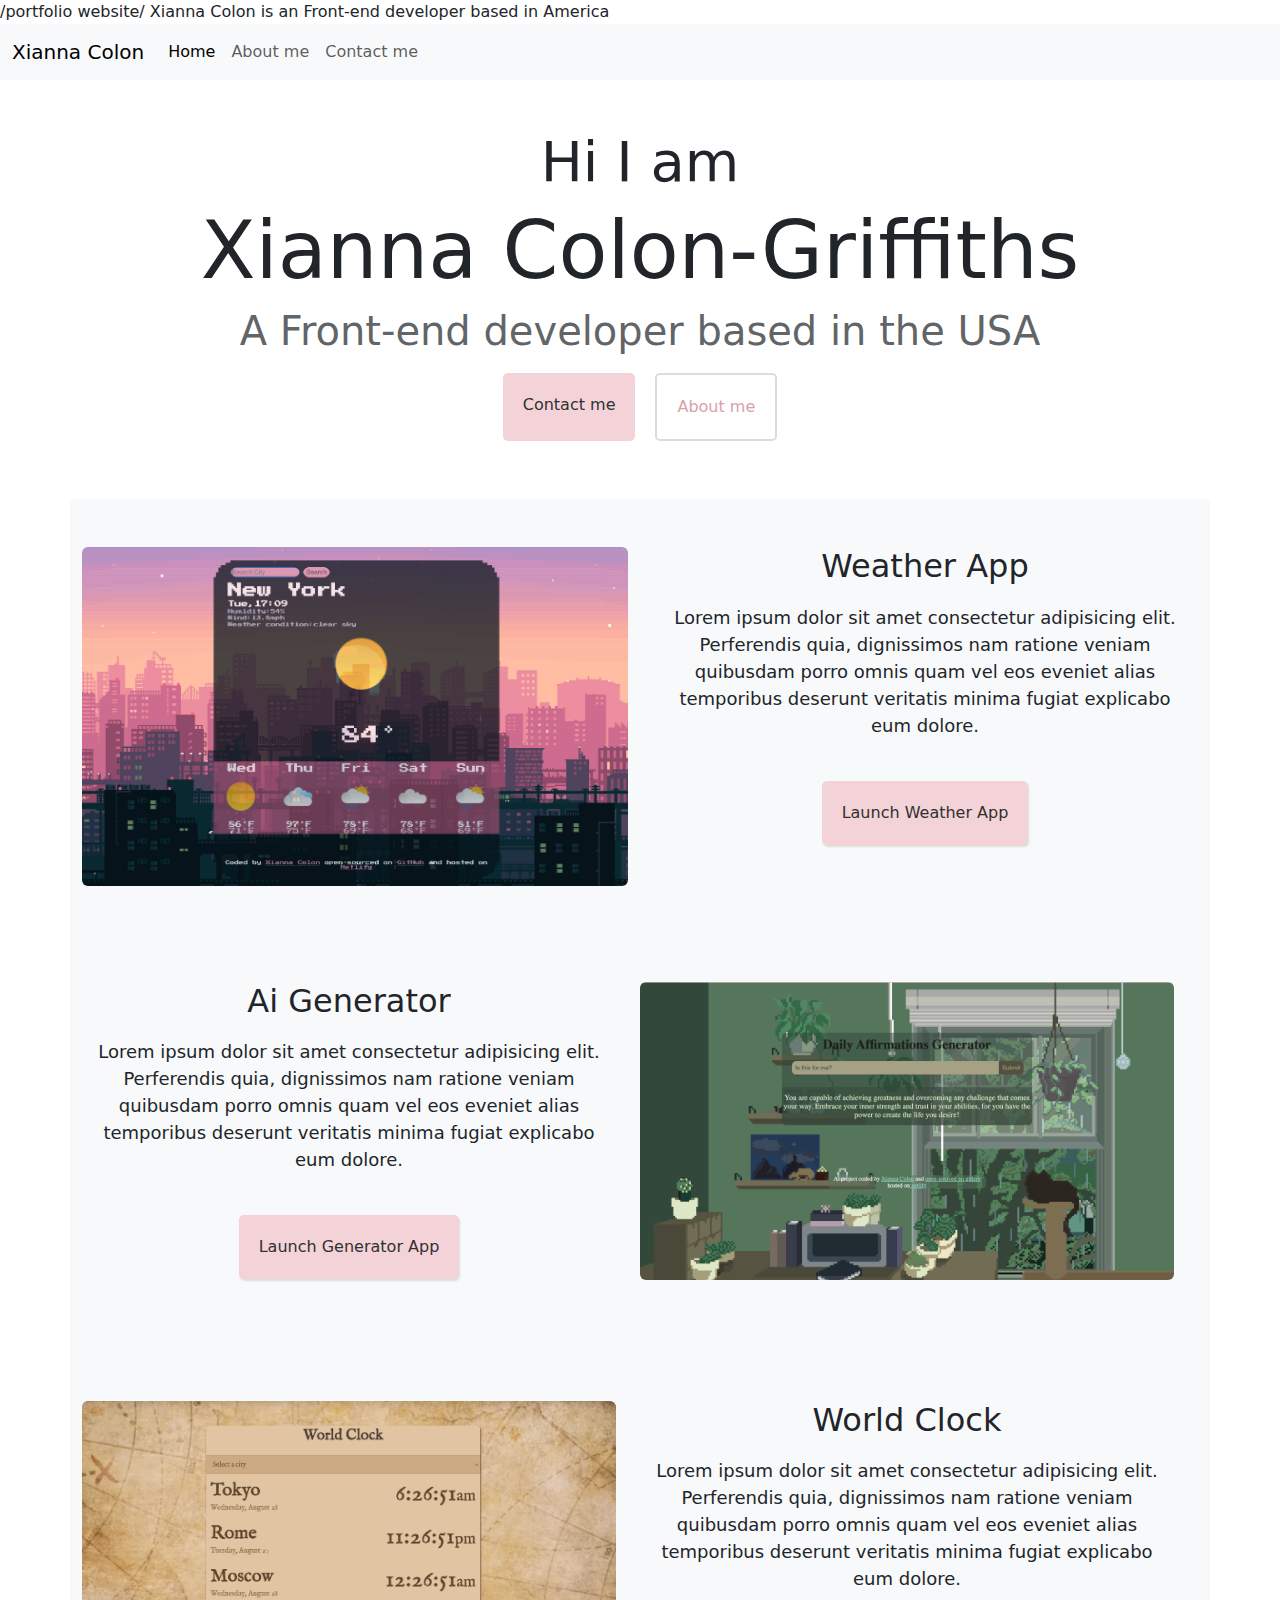
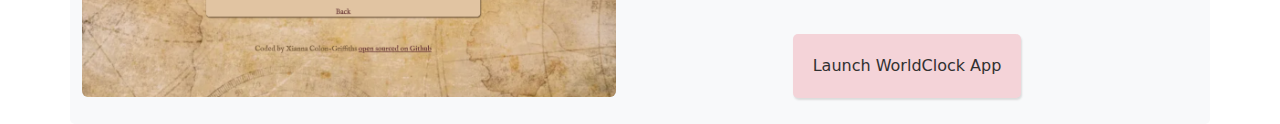
==== index.html @ 16da9061 "added the project to github" ====
<!DOCTYPE html>
<html lang="en">
  <head>
    <meta charset="UTF-8" />
    <meta name="viewport" content="width=device-width, initial-scale=1.0" />
    <meta http-equiv="X-UA-Compatible" content="ie=edge" />
    <meta:description> /portfolio website/ Xianna Colon is an Front-end developer based in America</meta:description>
    <link rel="stylesheet" href="src/style.css" />
    <link
      href="https://cdn.jsdelivr.net/npm/bootstrap@5.3.3/dist/css/bootstrap.min.css"
      rel="stylesheet"
      integrity="sha384-QWTKZyjpPEjISv5WaRU9OFeRpok6YctnYmDr5pNlyT2bRjXh0JMhjY6hW+ALEwIH"
      crossorigin="anonymous"
    />
    <script
      src="https://cdn.jsdelivr.net/npm/bootstrap@5.3.3/dist/js/bootstrap.bundle.min.js"
      integrity="sha384-YvpcrYf0tY3lHB60NNkmXc5s9fDVZLESaAA55NDzOxhy9GkcIdslK1eN7N6jIeHz"
      crossorigin="anonymous"
    ></script>

    <title>Xianna Colon/Portfolio</title>
  </head>
  <body>
    <nav class="navbar navbar-expand-lg bg-body-tertiary">
      <div class="container-fluid">
        <a class="navbar-brand" href="#">Xianna Colon</a>
        <button
          class="navbar-toggler"
          type="button"
          data-bs-toggle="collapse"
          data-bs-target="#navbarNavAltMarkup"
          aria-controls="navbarNavAltMarkup"
          aria-expanded="false"
          aria-label="Toggle navigation"
        >
          <span class="navbar-toggler-icon"></span>
        </button>
        <div class="collapse navbar-collapse" id="navbarNavAltMarkup">
          <div class="navbar-nav">
            <a class="nav-link active" aria-current="page" href="index.html">Home</a>
            <a class="nav-link" href="aboutMe.html">About me</a>
            <a class="nav-link" href="aboutMe.html#contact">Contact me</a>
          </div>
        </div>
      </div>
    </nav>
    <div class="heading">
      <h2 class="mt-5 display-4">Hi I am</h2>
      <h1 class="display-1">Xianna Colon-Griffiths</h1>
      <h3 class="display-6">A Front-end developer based in the USA</h3>
    </div>
    <div id="links">
      <a href="aboutMe.html#contact" title="Contact me-Xianna Colon" class="contact-me">Contact me </a>
      <a href="aboutMe.html" title="About me-Xianna Colon" class="about-me">About me</a>
    </div>
    <div class="container mt-5">
      <div class="row mt-5">
        <div class="col-md-6 mt-5">
          <img src="images/weatherapp-project.png" alt="weather-app-project" class="img-fluid rounded d-none d-sm-block">
        </div>
        <div class="col-md-6">
          <h2 class="md-3 mt-5">Weather App</h2>
          <p>
            Lorem ipsum dolor sit amet consectetur adipisicing elit. Perferendis quia, dignissimos nam ratione veniam quibusdam porro omnis quam vel eos eveniet alias temporibus deserunt veritatis minima fugiat explicabo eum dolore.
          </p>
          <div class="mt-3 pb-3 d-flex justify-content-center">
            <a href="#" title="weather app-Xianna Colon" class="primary-link mt-3">Launch Weather App</a>
          </div>
      </div>
      <div class="row mt-5">
        
        <div class="aI col-md-6">
          <h2 class="md-3 mt-5">Ai Generator</h2>
          <p>
            Lorem ipsum dolor sit amet consectetur adipisicing elit. Perferendis quia, dignissimos nam ratione veniam quibusdam porro omnis quam vel eos eveniet alias temporibus deserunt veritatis minima fugiat explicabo eum dolore.
          </p>
          <div class="mt-3 pb-3 d-flex justify-content-center">
            <a href="#" title="AI project-Xianna Colon" class="primary-link text-decoration-none mt-3">Launch Generator App</a>
          </div>
        </div>
          <div class="col-md-6 mt-5">
            <img src="images/AI-project.png" alt="ai-generator-project" class="img-fluid rounded d-none d-sm-block">
          </div>
      </div>
      <div class="row mt-5">
        <div class="col-md-6 mt-5">
          <img src="images/worldclock-project.png" alt="World-clock-project" class="img-fluid rounded d-none d-sm-block ">
        </div>
        <div class=" col-md-6">
          <h2 class="md-3 mt-5">World Clock</h2>
          <p>
            Lorem ipsum dolor sit amet consectetur adipisicing elit. Perferendis quia, dignissimos nam ratione veniam quibusdam porro omnis quam vel eos eveniet alias temporibus deserunt veritatis minima fugiat explicabo eum dolore.
          </p>
          <div class="mt-3 pb-3 d-flex justify-content-center ">
            <a href="#" title="World Clock-Xianna Colon" class="primary-link text-decoration-none mt-3">Launch WorldClock App</a>
          </div>
      </div>
    </div>
  </body>
</html>
---- src/style.css ----
.heading {
  text-align: center;
  margin: 0;
}
h1 {
  text-align: center;
  font-size: 60px;
}
h2 {
  font-size: 45px;
  text-align: center;
}

h3 {
  font-size: 24px;
  opacity: 0.7;
}

p {
  padding: 10px;
  border-radius: 4px;
  font-size: 18px;
  line-height: 1.5;
  text-align: center;
}

#links {
  display: flex;
  justify-content: center;
}
#homepage {
  display: block;
  justify-content: center;
  text-align: center;
  color: rgb(217, 161, 171);
  font-size: 20px;
  text-decoration: none;
}
#homepage:hover {
  color: rgb(225, 225, 225);
}
.contact-me {
  background-color: rgb(244, 211, 216);
  margin: 10px;
  padding: 20px;
  text-decoration: none;
  color: rgb(48, 48, 48);
  border-radius: 5px;
}
.about-me {
  margin: 10px;
  padding: 20px;
  text-decoration: none;
  border-radius: 5px;
  border: 2px solid gainsboro;
  color: rgb(217, 161, 171);
}
.about-paragraph {
  display: flex;
  margin: 30px 0;
}

.about-paragraph p {
  margin: 10px;
}

.email-link {
  justify-content: center;
  display: flex;

  color: rgb(217, 161, 171);
  font-size: 20px;
  margin-top: 10px;
  text-decoration: none;
}
.email-link:hover {
  text-decoration: underline;
}

.bg-pink {
  background: rgb(229, 178, 187);
}

.primary-link {
  background-color: rgb(244, 211, 216);
  margin: 10px;
  padding: 20px;
  text-decoration: none;
  color: rgb(48, 48, 48);
  border-radius: 5px;
  box-shadow: 1px 2px 2px gainsboro;
}

.container {
  background-color: #f8f9fa;
  border-radius: 5px;
}

@media (max-width: 576px) {
  .primary-link {
    display: flex;
    justify-content: center;
  }
  .aI {
    padding-top: 100px;
  }
}
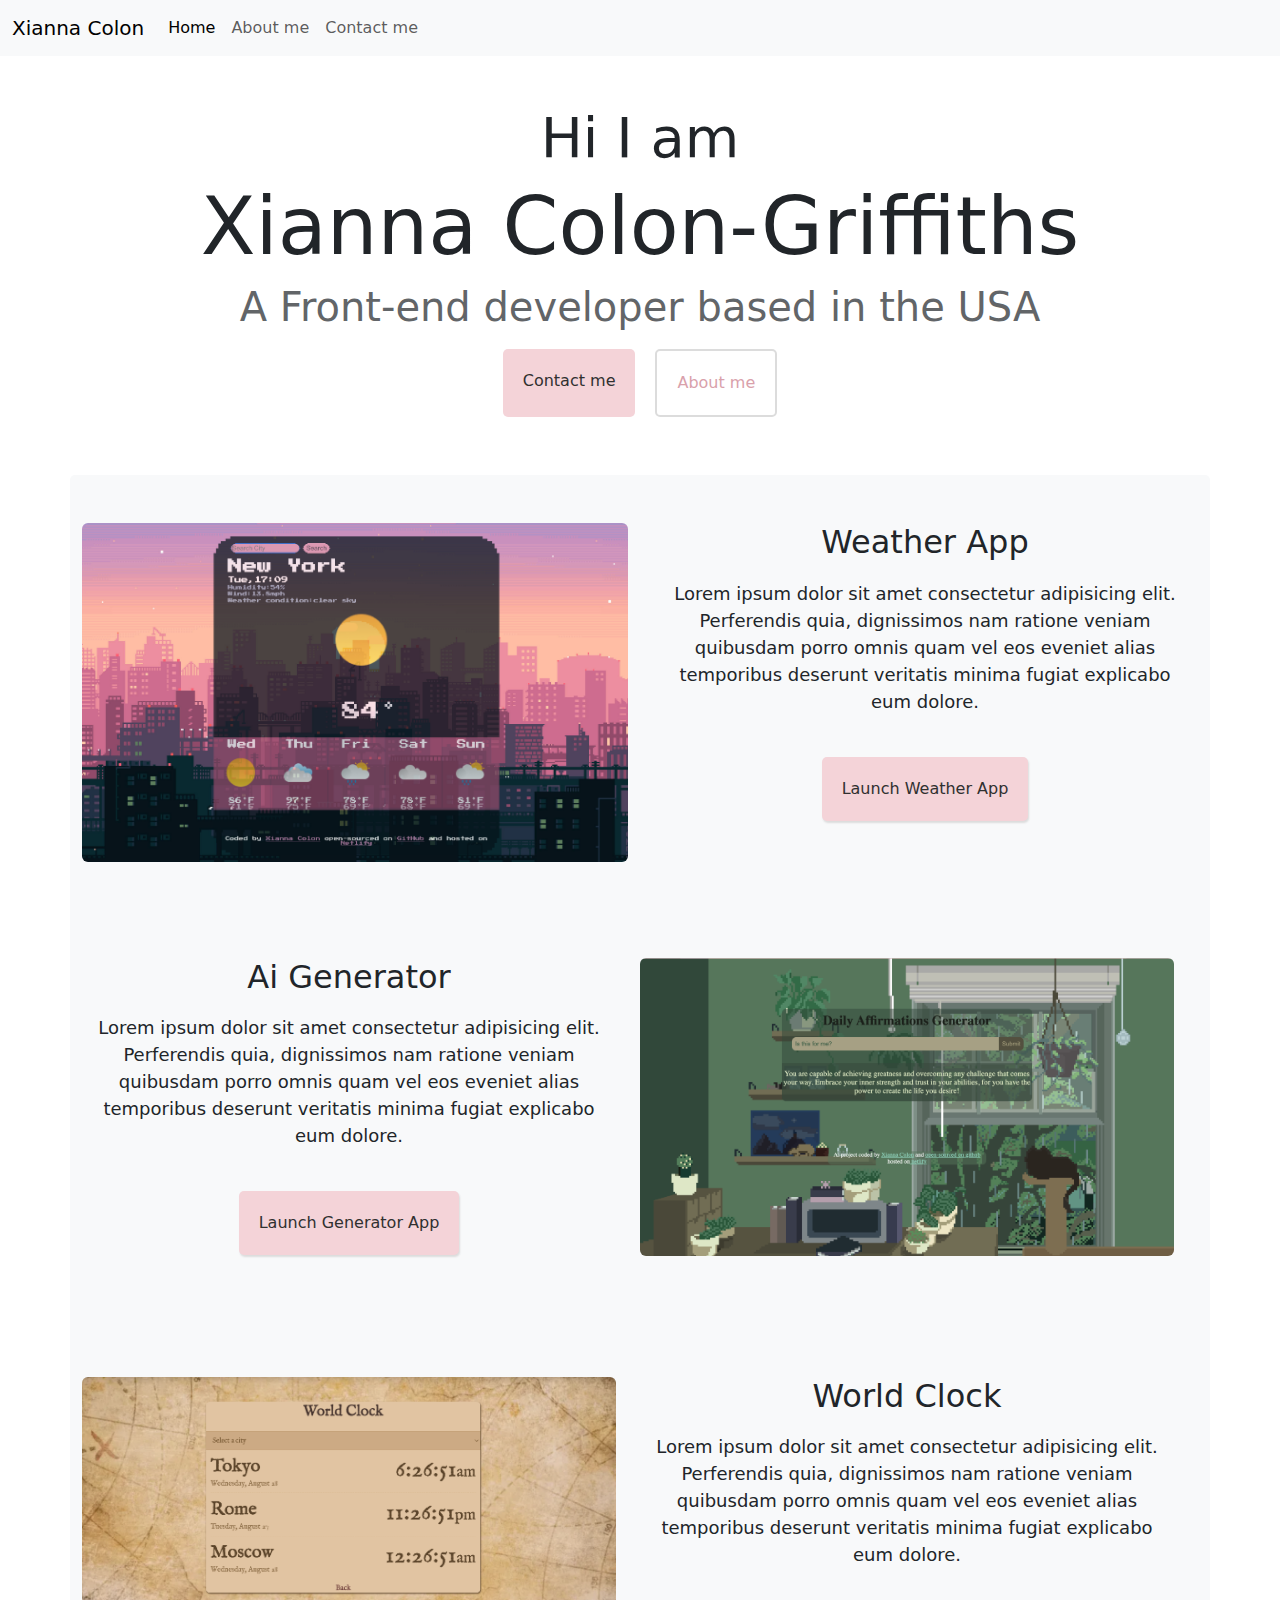
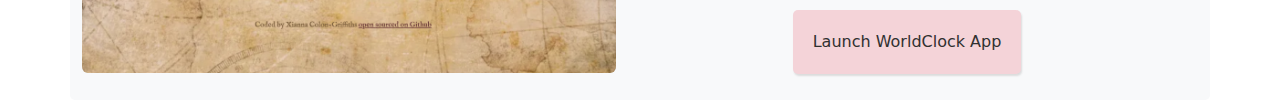
==== commit 53de00b7: "fixed the media description" ====
--- a/index.html
+++ b/index.html
@@ -1,10 +1,11 @@
 <!DOCTYPE html>
 <html lang="en">
   <head>
+    <meta name="description" content=" /portfolio website/ Xianna Colon is an Front-end developer based in America.">
     <meta charset="UTF-8" />
     <meta name="viewport" content="width=device-width, initial-scale=1.0" />
     <meta http-equiv="X-UA-Compatible" content="ie=edge" />
-    <meta:description> /portfolio website/ Xianna Colon is an Front-end developer based in America</meta:description>
+    
     <link rel="stylesheet" href="src/style.css" />
     <link
       href="https://cdn.jsdelivr.net/npm/bootstrap@5.3.3/dist/css/bootstrap.min.css"
@@ -12,6 +13,7 @@
       integrity="sha384-QWTKZyjpPEjISv5WaRU9OFeRpok6YctnYmDr5pNlyT2bRjXh0JMhjY6hW+ALEwIH"
       crossorigin="anonymous"
     />
+    
     <script
       src="https://cdn.jsdelivr.net/npm/bootstrap@5.3.3/dist/js/bootstrap.bundle.min.js"
       integrity="sha384-YvpcrYf0tY3lHB60NNkmXc5s9fDVZLESaAA55NDzOxhy9GkcIdslK1eN7N6jIeHz"
